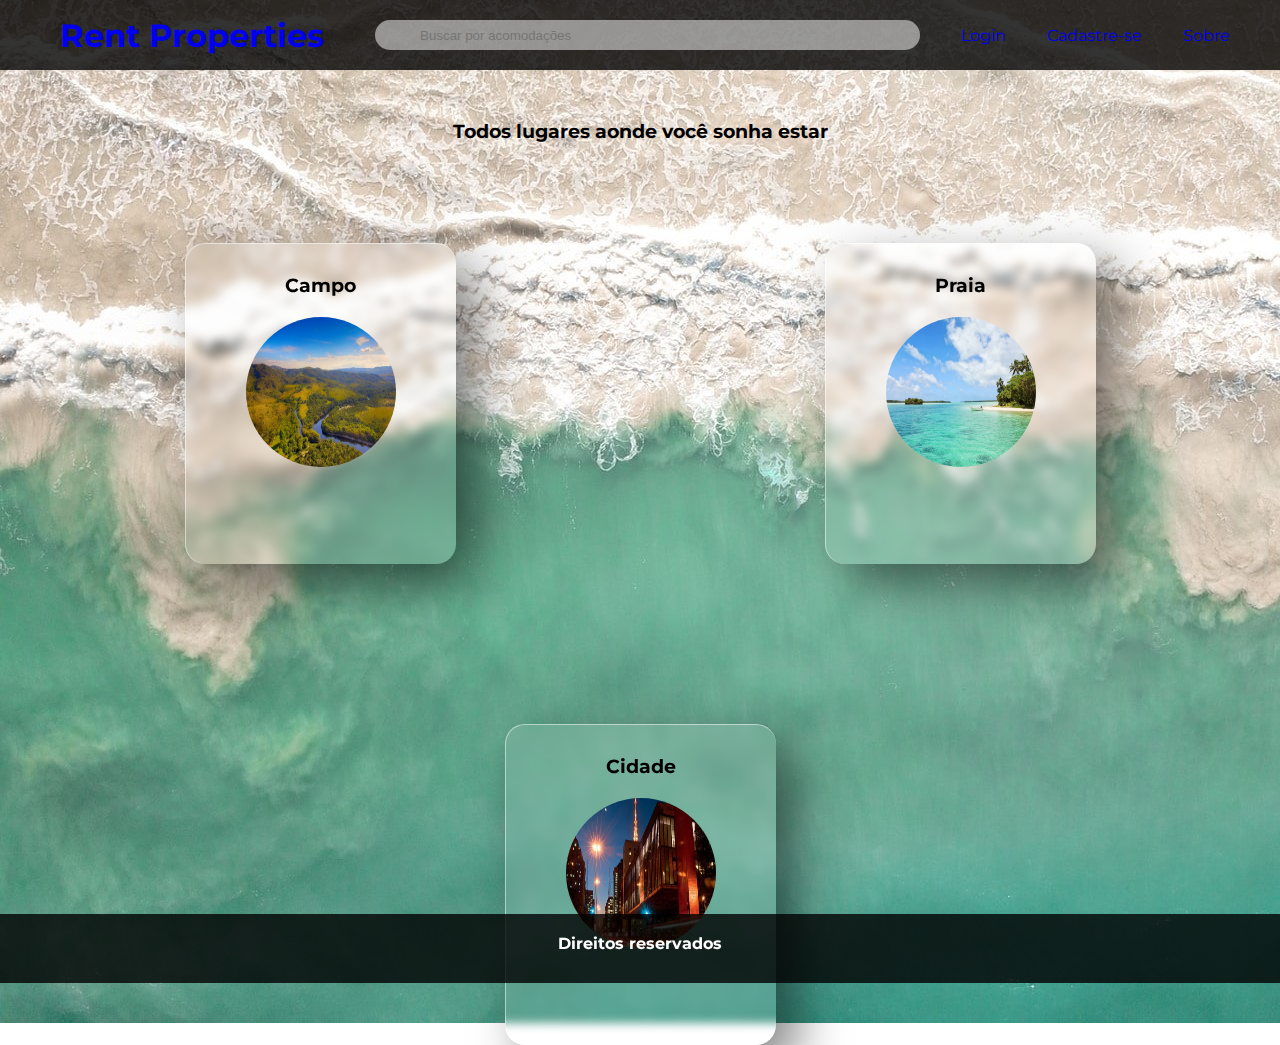
==== index.html @ 9afbf2ee "Add files via upload" ====
<!DOCTYPE html>
<html lang="en">
<head>
    <meta charset="UTF-8">
    <meta name="viewport" content="width=device-width, initial-scale=1.0">
    <title>Rent Properties</title>
    <link rel="stylesheet" href="style.css">
    <link rel="preconnect" href="https://fonts.gstatic.com">
    <link href="https://fonts.googleapis.com/css2?family=Montserrat:ital@1&display=swap" rel="stylesheet"> 
    <link rel="preconnect" href="https://fonts.gstatic.com">
    <link href="https://fonts.googleapis.com/css2?family=Montserrat:ital,wght@1,200;1,300;1,400&display=swap" rel="stylesheet"> 

</head>
<body>
    
    <div id="container">
        <header>
            <div id="cabecalho">
                <div id="titulo">
                    <h1 class="air"><a href="index.html">Rent Properties</a></h1>
                </div> 
                
                <div class="searchbox">
                    
                    <input type="text" id="busca" placeholder="Buscar por acomodações">
                
                </div> 

                <div class="login"> <a href="login.html">Login</a> </div>

                <div class="cadastre"><a href="cadastre.html">Cadastre-se</a> </div>
                
                <div class="sobre"><a href="sobre.html">Sobre</a> </div>

                
                

            </div>
            
            <div id="subtitulo"><h3>Todos lugares aonde você sonha estar</h3></div> 

        </header>
        
        <main>
            <div id="quadros">
                <div class="quadro1"> <h3 class="titulocard">Campo</h3><a href="campo.html"><img class="figuracard" src="./images/interior.jpg" alt="interior"></a> </div>
                <div class="quadro2"> <h3 class="titulocard">Praia</h3><a href="praia.html"><img class="figuracard" src="./images/praia2.jpg" alt="praia"></a></div>
                <div class="quadro3"> <h3 class="titulocard">Cidade</h3><a href="cidade.html"><img class="figuracard" src="./images/paulista1.jpeg" alt="cidade"></a></div>
            </div>
            
            
        </main>

        <div id="rodape">
            <h4 class="direitos">Direitos reservados</h4>
        </div>
            
        
    </div>
    






</body>
</html>
---- style.css ----
*{
    margin:0;
    padding: 0;
    box-sizing:content-box;
}

body {
   
    font-family: 'Montserrat', sans-serif;
    height: fit-content;
    background: url(./images/1RECORTADO.jpg) no-repeat;
    /*background-size: contain;*/
    width: 100%;
    position: relative;
    

   
}



#container {
    display: block;
   
    position: relative;
}

#cabecalho {
    display: flex;
    justify-content: space-between;
    flex-direction: row;
    color: white;
    align-items: center;
    padding: 0px;
    padding-left: 50px;
    padding-right: 50px;
    height: 70px;
    text-align: baseline;
    background: rgba(0, 0, 0, 0.8);

}   

#titulo {
    text-align: start;
    
    
     
   

}
.air {
    
    color: white;
    padding: 10px;
    

}




#subtitulo {
    
    text-align: center;
    margin-bottom: 20px;
    margin-top: 50px;
    color:black;
}

.searchbox {
    text-align: center;
    
    color: white;
}

main {
    padding-bottom: 220px;
}
#container input#busca{
    width: 500px;
    height: 30px;
    background:  rgba(255,255,255,0.5);
    border: none;
    font-size: 10pt;
    
    color: red;
    padding-left: 45px;
    border-radius: 20px;
    
}

#quadros {
    
    display: flex;
    height: 400px;
    
    justify-content: space-around;
    align-items: center;
    flex-wrap: wrap;
    padding-bottom: 200px;

    
}


.quadro1 , .quadro2 , .quadro3 {
    
    height: 300px;
    width: 250px;
    border-radius: 20px;
    padding: 10px;
    text-align: center;
    color:black;
    margin: 80px;
    box-shadow: 20px 20px 50px rgba(0, 0, 0, 0.5);
    background: rgba(255, 255, 255 , 0.1);
    overflow: hidden;
    border-top: 1px solid rgba(255, 255, 255, 0.5);
    border-left: 1px solid rgba(255, 255, 255, 0.5);
    backdrop-filter: blur(5px);
    transition:0.5 ease;
    cursor: pointer;
}

.quadro1:hover {
    transform: scale(1.2);
    box-shadow: 20px 20px 50px rgba(0, 0, 0, 0.5);

}

.quadro2:hover {
    transform: scale(1.2);
    box-shadow: 20px 20px 50px rgba(0, 0, 0, 0.5);

}

.quadro3:hover {
    transform: scale(1.2);
    box-shadow: 20px 20px 50px rgba(0, 0, 0, 0.5);

}


.titulocard {
    margin: 20px;
}

.figuracard {
    height: 150px;
    width: 150px;
    border-radius: 150px;
    margin: 0px;
   

}


#rodape {
    position: absolute;
    text-align: center;
    color:white;
    bottom: 0;
    width: 100%;
   
    background: rgba(0, 0, 0, 0.8);
  
    
}

#dicas {
   height: 500px;
   
}

.direitos {
    padding-bottom: 30px;
    padding-top: 20px;
    text-align: center;
}


a {
    text-decoration: none;
}

#titulo a:visited {
    color:white;
}

.login a:visited {
    color: white;
    text-decoration: none;
}

.cadastre a:visited {
    color: white;
    text-decoration: none;
}

.sobre a:visited {
    color: white;
    text-decoration: none;
}
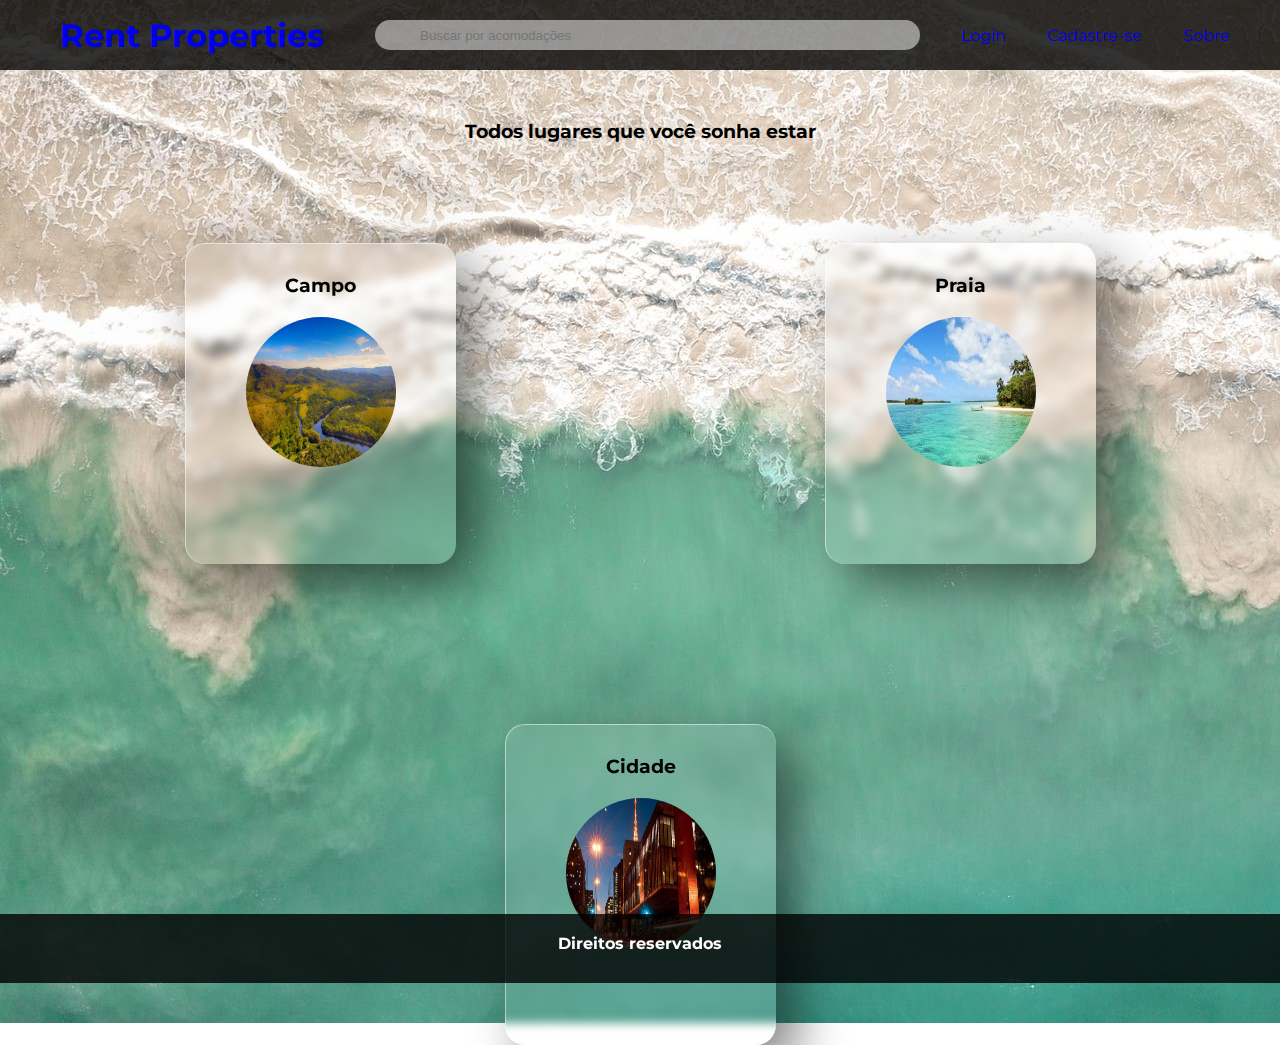
==== commit 3a961086: "Add files via upload" ====
--- a/index.html
+++ b/index.html
@@ -9,7 +9,7 @@
     <link href="https://fonts.googleapis.com/css2?family=Montserrat:ital@1&display=swap" rel="stylesheet"> 
     <link rel="preconnect" href="https://fonts.gstatic.com">
     <link href="https://fonts.googleapis.com/css2?family=Montserrat:ital,wght@1,200;1,300;1,400&display=swap" rel="stylesheet"> 
-
+    
 </head>
 <body>
     
@@ -37,7 +37,7 @@
 
             </div>
             
-            <div id="subtitulo"><h3>Todos lugares aonde você sonha estar</h3></div> 
+            <div id="subtitulo"><h3>Todos lugares que você sonha estar</h3></div> 
 
         </header>
         
